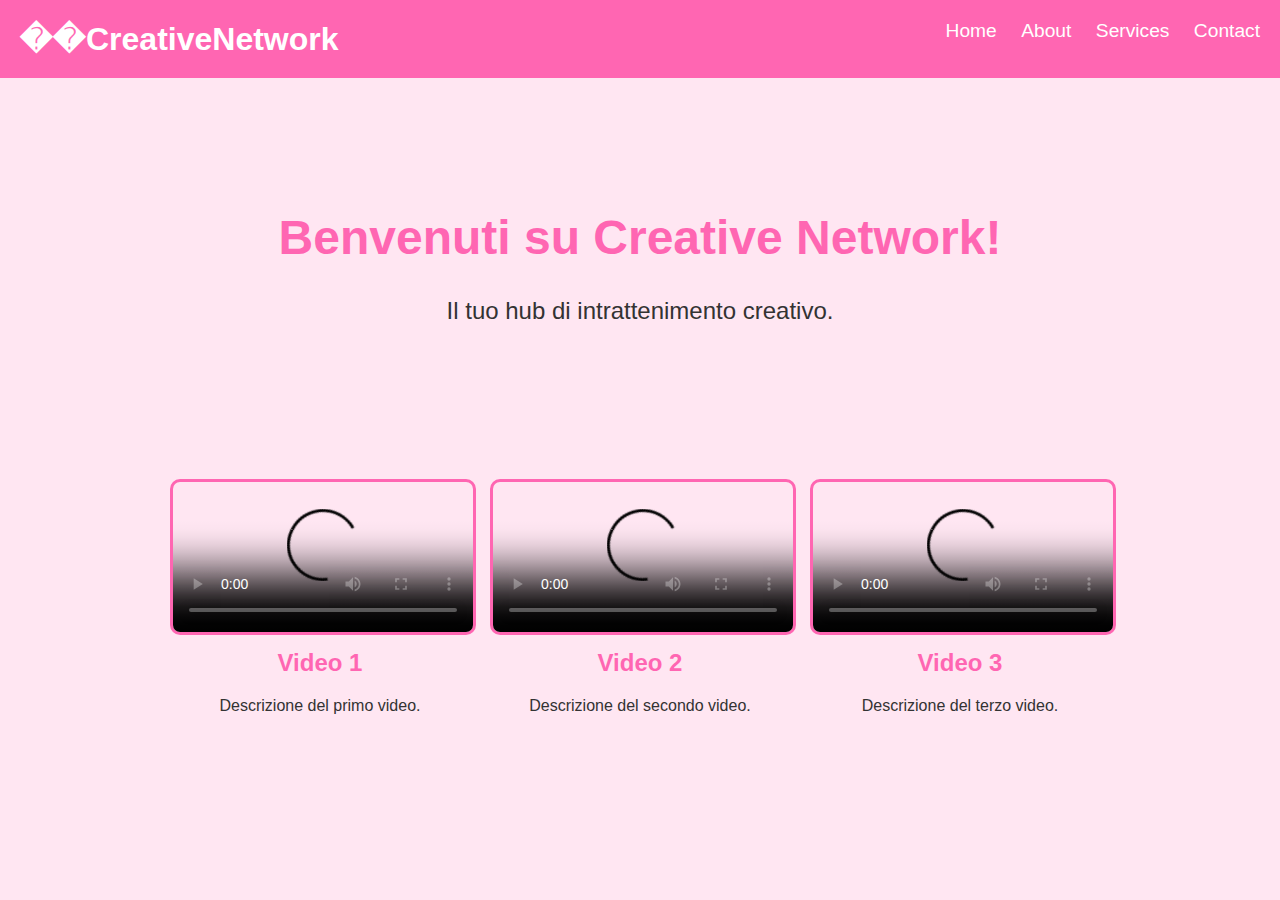
==== index.html @ 887ac9c0 "Update" ====
<!DOCTYPE html>
<html lang="it">
<head>
    <meta charset="UTF-8">
    <meta name="viewport" content="width=device-width, initial-scale=1.0">
    <title>Creative Network</title>
    <link rel="stylesheet" href="style.css">
</head>
<body>
    <header>
        <div class="logo">👑 Creative Network</div>
        <nav>
            <ul>
                <li><a href="#">Home</a></li>
                <li><a href="#">About</a></li>
                <li><a href="#">Services</a></li>
                <li><a href="#">Contact</a></li>
            </ul>
        </nav>
        <div class="header-animation"></div>
    </header>

    <main>
        <section class="hero">
            <h1>Benvenuti su Creative Network!</h1>
            <p>Il tuo hub di intrattenimento creativo.</p>
        </section>

        <!-- Sezione Video -->
        <section class="videos">
            <div class="video-container">
                <video controls controlsList="nodownload" poster="/content/video/g/1-thumbnail.jpg">
                    <source src="/content/video/g/1.mp4" type="video/mp4">
                    Il tuo browser non supporta il tag video.
                </video>
                <h2>Video 1</h2>
                <p>Descrizione del primo video.</p>
            </div>

            <div class="video-container">
                <video controls controlsList="nodownload" poster="/content/video/g/2-thumbnail.jpg">
                    <source src="/content/video/g/2.mp4" type="video/mp4">
                    Il tuo browser non supporta il tag video.
                </video>
                <h2>Video 2</h2>
                <p>Descrizione del secondo video.</p>
            </div>

            <div class="video-container">
                <video controls controlsList="nodownload" poster="/content/video/g/3-thumbnail.jpg">
                    <source src="/content/video/g/3.mp4" type="video/mp4">
                    Il tuo browser non supporta il tag video.
                </video>
                <h2>Video 3</h2>
                <p>Descrizione del terzo video.</p>
            </div>
        </section>
    </main>

    <script src="script.js"></script>
</body>
</html>
---- style.css ----
/* Stile di base */
body {
    font-family: 'Arial', sans-serif;
    margin: 0;
    padding: 0;
    background-color: #ffe6f2;
    color: #333;
}

/* Header */
header {
    background-color: #ff66b2;
    color: white;
    padding: 20px;
    position: relative;
    overflow: hidden;
}

.logo {
    font-size: 2em;
    font-weight: bold;
    display: inline-block;
    position: relative;
    white-space: nowrap;
}

.logo span {
    display: inline-block;
    transition: transform 0.1s ease;
}

nav {
    float: right;
}

nav ul {
    list-style-type: none;
    margin: 0;
    padding: 0;
}

nav ul li {
    display: inline-block;
    margin-left: 20px;
}

nav ul li a {
    color: white;
    text-decoration: none;
    font-size: 1.2em;
    transition: color 0.3s ease;
}

nav ul li a:hover {
    color: #ffccdf;
}

/* Animazione dell'header */
.header-animation {
    position: absolute;
    top: 0;
    left: 0;
    width: 100%;
    height: 100%;
    background-image: url('https://www.transparenttextures.com/patterns/asfalt-dark.png');
    opacity: 0.1;
    animation: moveBackground 20s linear infinite;
}

@keyframes moveBackground {
    0% {
        transform: translate(0, 0);
    }
    100% {
        transform: translate(-100%, 100%);
    }
}

/* Hero section */
.hero {
    text-align: center;
    padding: 100px 20px;
}

.hero h1 {
    font-size: 3em;
    color: #ff66b2;
    animation: popIn 1s ease-in-out forwards;
}

.hero p {
    font-size: 1.5em;
    margin-top: 20px;
    animation: slideIn 1.5s ease-in-out forwards;
}

/* Sezione Video */
.videos {
    display: flex;
    flex-wrap: wrap;
    justify-content: center;
    padding: 20px;
    background-color: #ffe6f2;
}

.video-container {
    max-width: 300px;
    margin: 10px;
    text-align: center;
}

.video-container video {
    width: 100%;
    border: 3px solid #ff66b2;
    border-radius: 10px;
    background-color: #ffe6f2;
}

.video-container h2 {
    font-size: 1.5em;
    color: #ff66b2;
    margin-top: 10px;
}

.video-container p {
    font-size: 1em;
    color: #333;
}

/* Responsiveness */
@media (max-width: 768px) {
    .videos {
        flex-direction: column;
        align-items: center;
    }

    .video-container {
        max-width: 90%;
    }
}

@keyframes popIn {
    0% {
        transform: scale(0.5);
        opacity: 0;
    }
    100% {
        transform: scale(1);
        opacity: 1;
    }
}

@keyframes slideIn {
    0% {
        transform: translateY(50px);
        opacity: 0;
    }
    100% {
        transform: translateY(0);
        opacity: 1;
    }
}
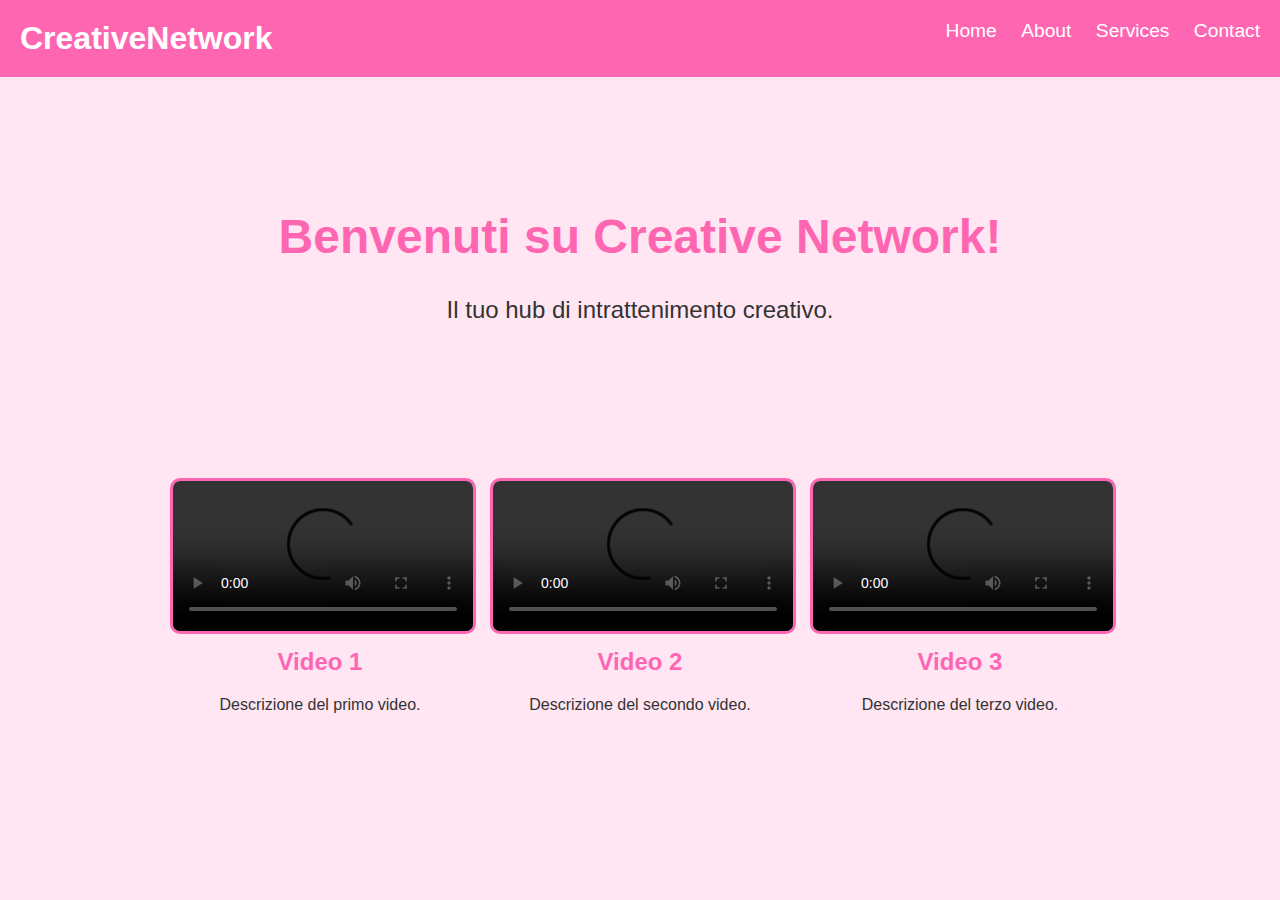
==== commit 92bea33f: "Update index.html" ====
--- a/index.html
+++ b/index.html
@@ -8,7 +8,7 @@
 </head>
 <body>
     <header>
-        <div class="logo">👑 Creative Network</div>
+        <div class="logo">Creative Network</div>
         <nav>
             <ul>
                 <li><a href="#">Home</a></li>
@@ -29,8 +29,8 @@
         <!-- Sezione Video -->
         <section class="videos">
             <div class="video-container">
-                <video controls controlsList="nodownload" poster="/content/video/g/1-thumbnail.jpg">
-                    <source src="/content/video/g/1.mp4" type="video/mp4">
+                <video controls controlsList="nodownload" poster="">
+                    <source src="WhatsApp Video 2024-08-14 at 04.18.01.mp4" type="video/mp4">
                     Il tuo browser non supporta il tag video.
                 </video>
                 <h2>Video 1</h2>
@@ -38,8 +38,8 @@
             </div>
 
             <div class="video-container">
-                <video controls controlsList="nodownload" poster="/content/video/g/2-thumbnail.jpg">
-                    <source src="/content/video/g/2.mp4" type="video/mp4">
+                <video controls controlsList="nodownload" poster="">
+                    <source src="WhatsApp Video 2024-08-14 at 04.18.02.mp4" type="video/mp4">
                     Il tuo browser non supporta il tag video.
                 </video>
                 <h2>Video 2</h2>
@@ -47,8 +47,8 @@
             </div>
 
             <div class="video-container">
-                <video controls controlsList="nodownload" poster="/content/video/g/3-thumbnail.jpg">
-                    <source src="/content/video/g/3.mp4" type="video/mp4">
+                <video controls controlsList="nodownload" poster="">
+                    <source src="WhatsApp Video 2024-08-14 at 04.18.03.mp4" type="video/mp4">
                     Il tuo browser non supporta il tag video.
                 </video>
                 <h2>Video 3</h2>
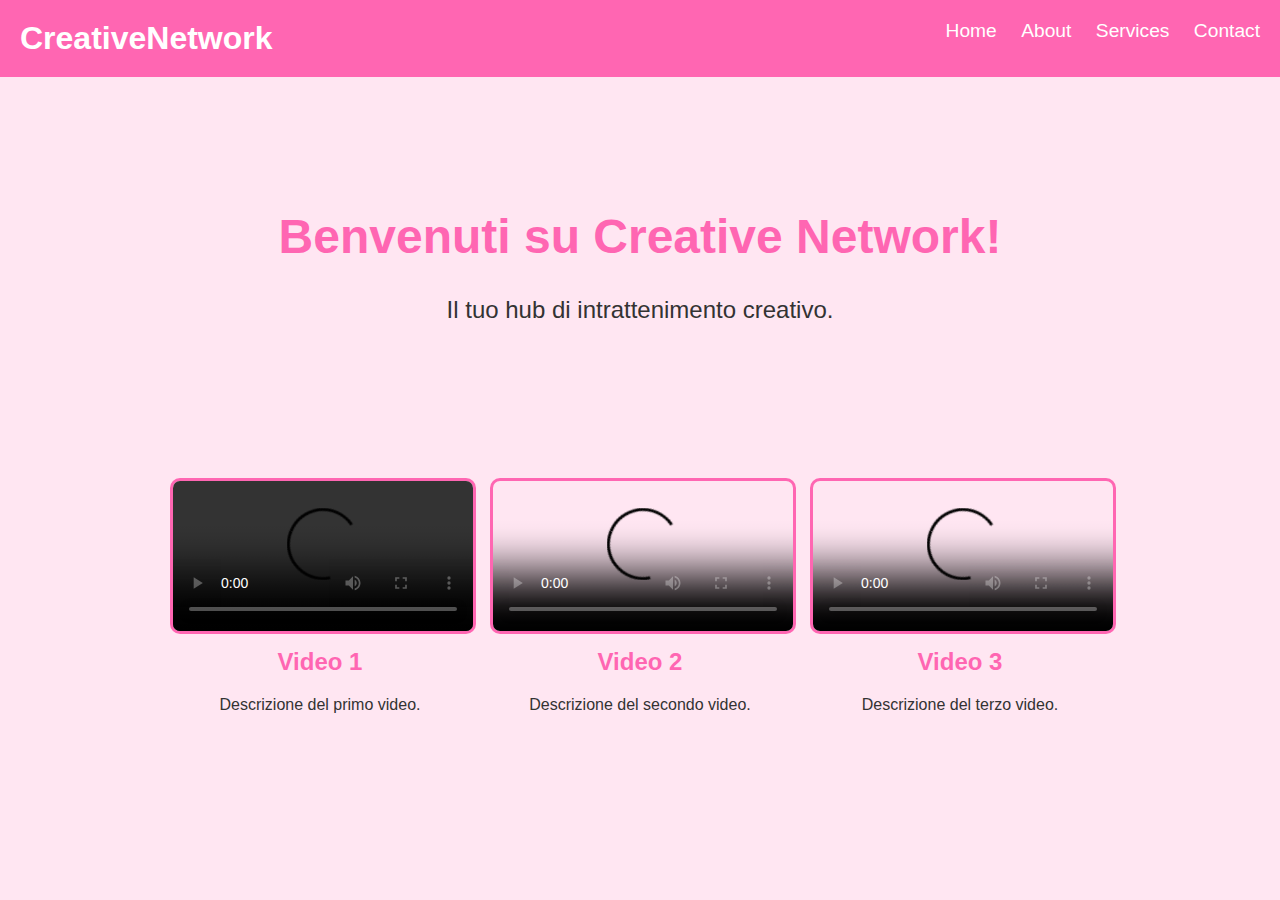
==== commit 312b3c9d: "1" ====
--- a/index.html
+++ b/index.html
@@ -30,7 +30,7 @@
         <section class="videos">
             <div class="video-container">
                 <video controls controlsList="nodownload" poster="">
-                    <source src="WhatsApp Video 2024-08-14 at 04.18.01.mp4" type="video/mp4">
+                    <source src="https://gabbynetwork.github.io/content/img/1.png" type="video/mp4">
                     Il tuo browser non supporta il tag video.
                 </video>
                 <h2>Video 1</h2>
@@ -38,8 +38,8 @@
             </div>
 
             <div class="video-container">
-                <video controls controlsList="nodownload" poster="">
-                    <source src="WhatsApp Video 2024-08-14 at 04.18.02.mp4" type="video/mp4">
+                <video controls controlsList="nodownload" poster="https://gabbynetwork.github.io/content/img/2.png">
+                    <source src="https://gabbynetwork.github.io/content/video/2.mp4" type="video/mp4">
                     Il tuo browser non supporta il tag video.
                 </video>
                 <h2>Video 2</h2>
@@ -47,8 +47,8 @@
             </div>
 
             <div class="video-container">
-                <video controls controlsList="nodownload" poster="">
-                    <source src="WhatsApp Video 2024-08-14 at 04.18.03.mp4" type="video/mp4">
+                <video controls controlsList="nodownload" poster="https://gabbynetwork.github.io/content/img/3.png">
+                    <source src="https://gabbynetwork.github.io/content/video/3.mp4" type="video/mp4">
                     Il tuo browser non supporta il tag video.
                 </video>
                 <h2>Video 3</h2>
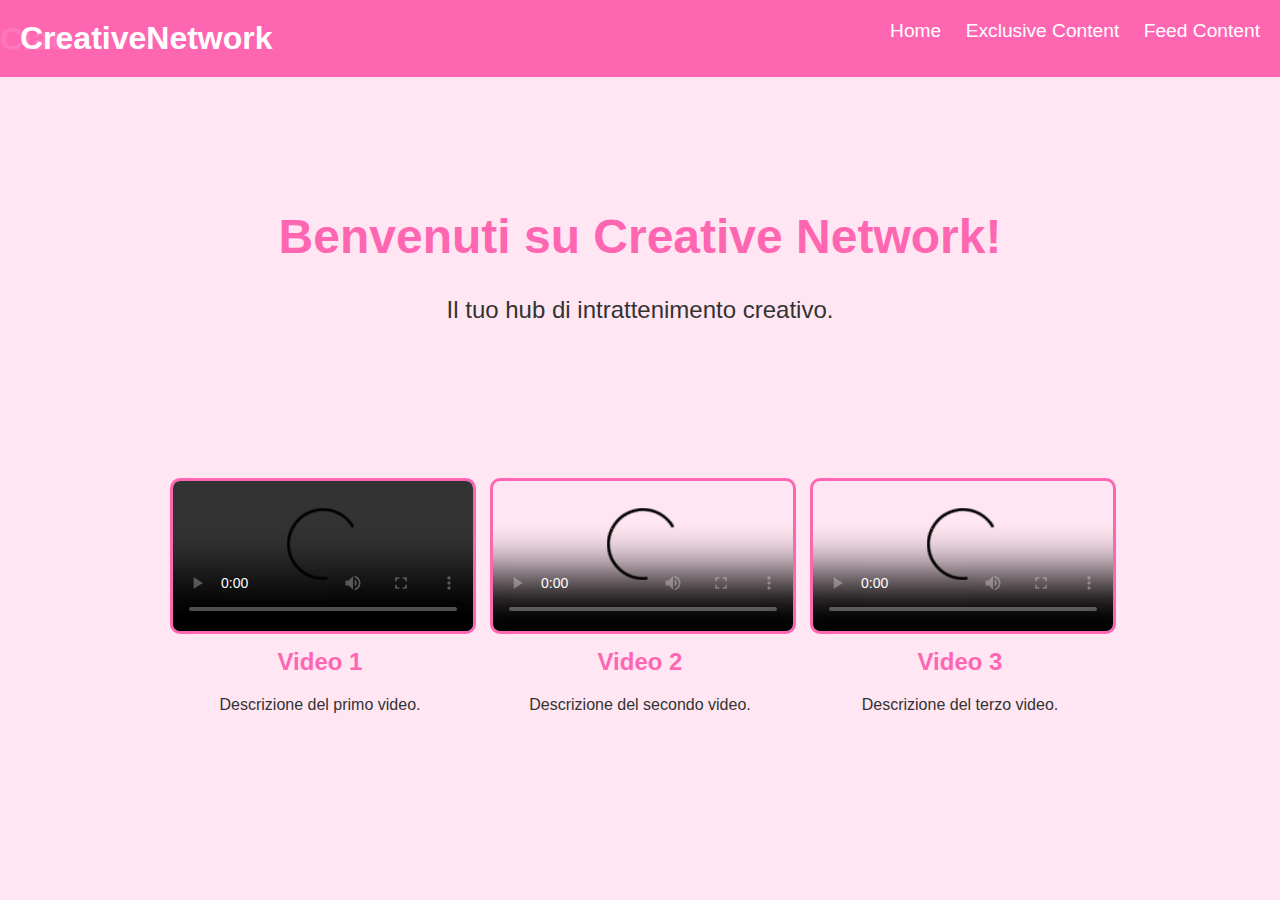
==== commit 7e72d24b: "Update index.html" ====
--- a/index.html
+++ b/index.html
@@ -12,12 +12,13 @@
         <nav>
             <ul>
                 <li><a href="#">Home</a></li>
-                <li><a href="#">About</a></li>
-                <li><a href="#">Services</a></li>
-                <li><a href="#">Contact</a></li>
+                <li><a href="/c/exclusive/index.html">Exclusive Content</a></li>
+                <li><a href="/c/feed/index.html">Feed Content</a></li>
             </ul>
         </nav>
-        <div class="header-animation"></div>
+        <div class="header-animation">
+            <h1>Ciao</h1>
+        </div>
     </header>
 
     <main>
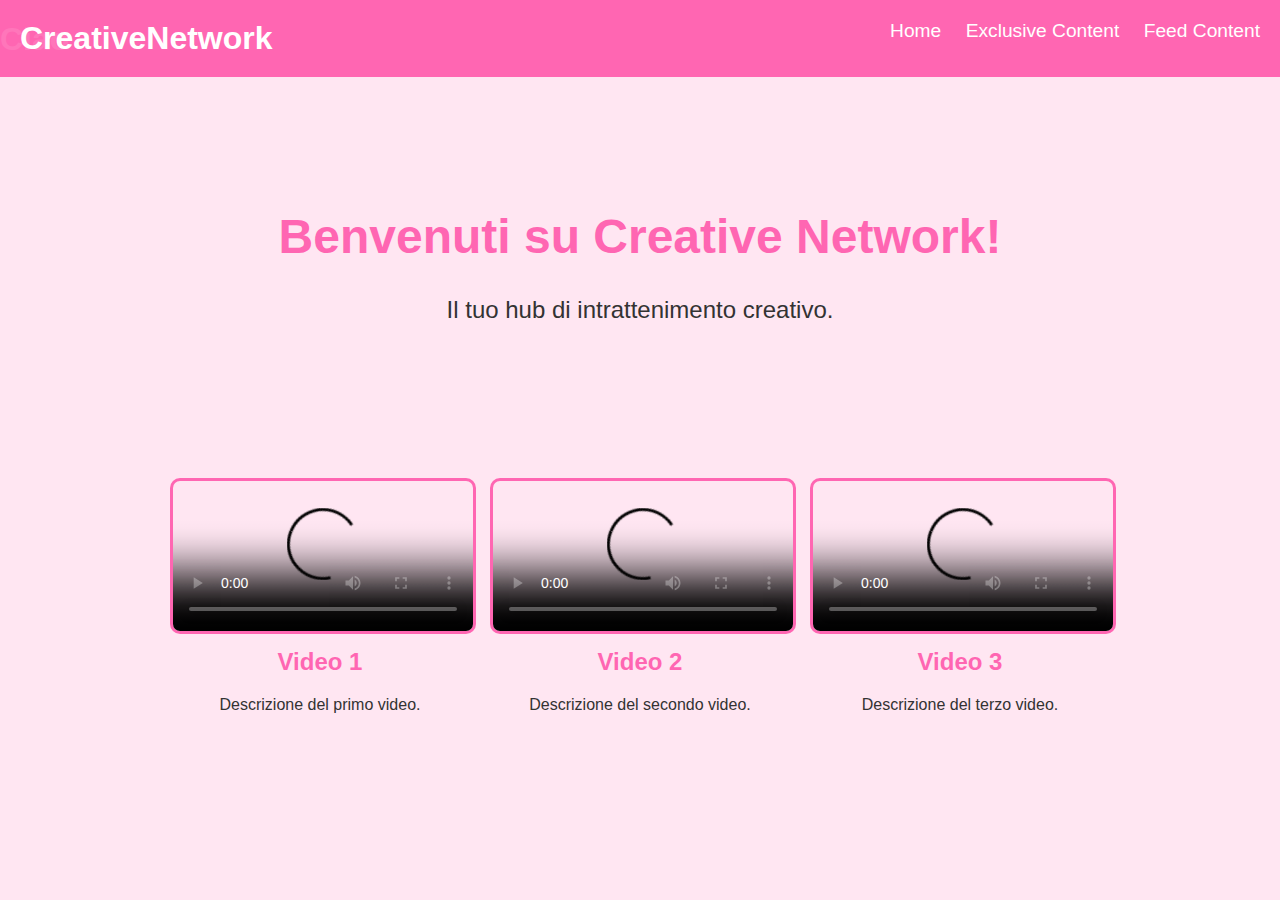
==== commit 851b8f81: "ssss" ====
--- a/index.html
+++ b/index.html
@@ -30,8 +30,8 @@
         <!-- Sezione Video -->
         <section class="videos">
             <div class="video-container">
-                <video controls controlsList="nodownload" poster="">
-                    <source src="https://gabbynetwork.github.io/content/img/1.png" type="video/mp4">
+                <video controls controlsList="nodownload" poster="https://gabbynetwork.github.io/content/img/1.png">
+                    <source src="https://gabbynetwork.github.io/content/video/1.mp4" type="video/mp4">
                     Il tuo browser non supporta il tag video.
                 </video>
                 <h2>Video 1</h2>
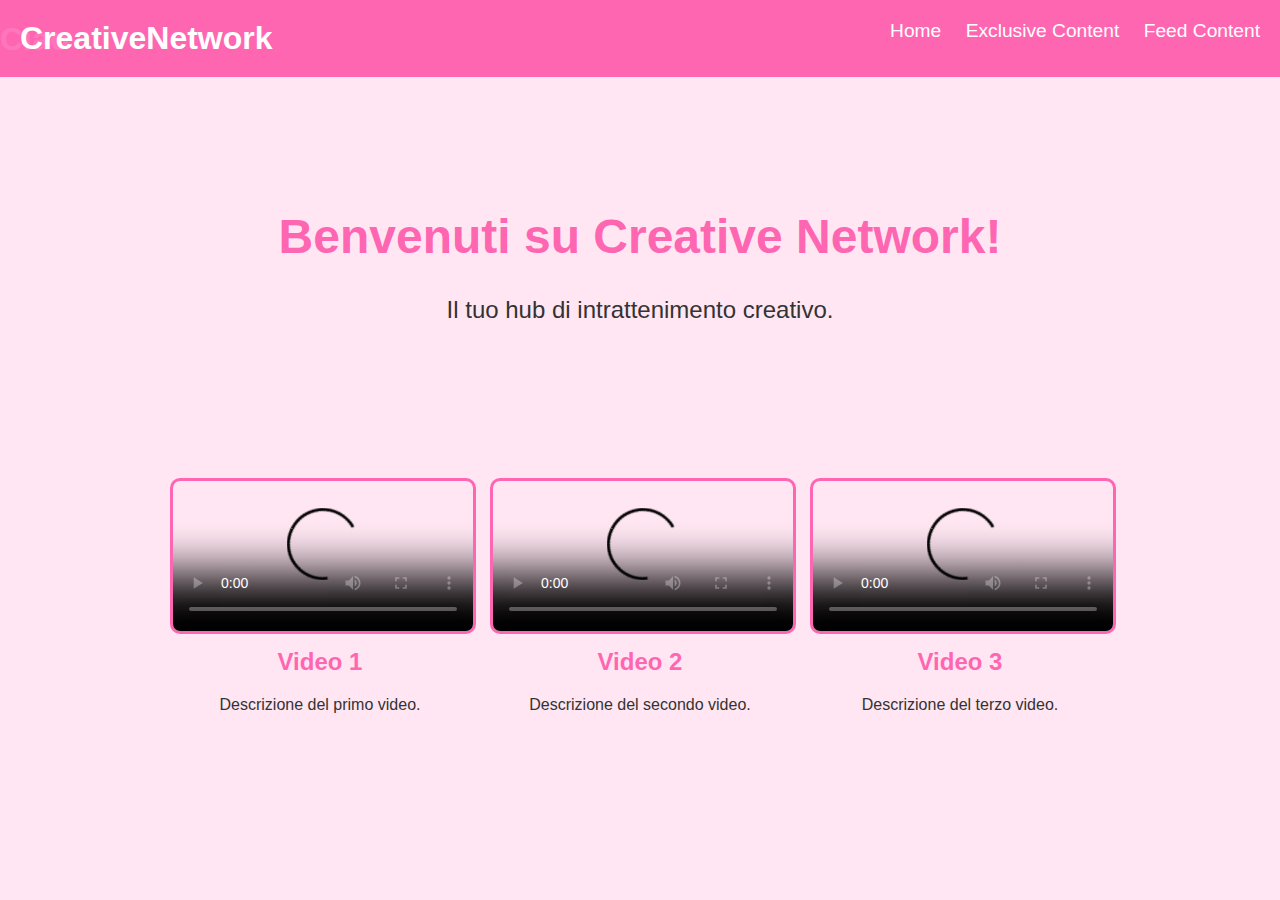
==== commit 4d7143e6: "Update index.html" ====
--- a/index.html
+++ b/index.html
@@ -40,7 +40,7 @@
 
             <div class="video-container">
                 <video controls controlsList="nodownload" poster="https://gabbynetwork.github.io/content/img/2.png">
-                    <source src="https://gabbynetwork.github.io/content/video/2.mp4" type="video/mp4">
+                    <source src="https://g16.altervista.org/wp-content/uploads/2024/08/WhatsApp-Video-2024-08-14-at-04.39.38.mp4" type="video/mp4">
                     Il tuo browser non supporta il tag video.
                 </video>
                 <h2>Video 2</h2>
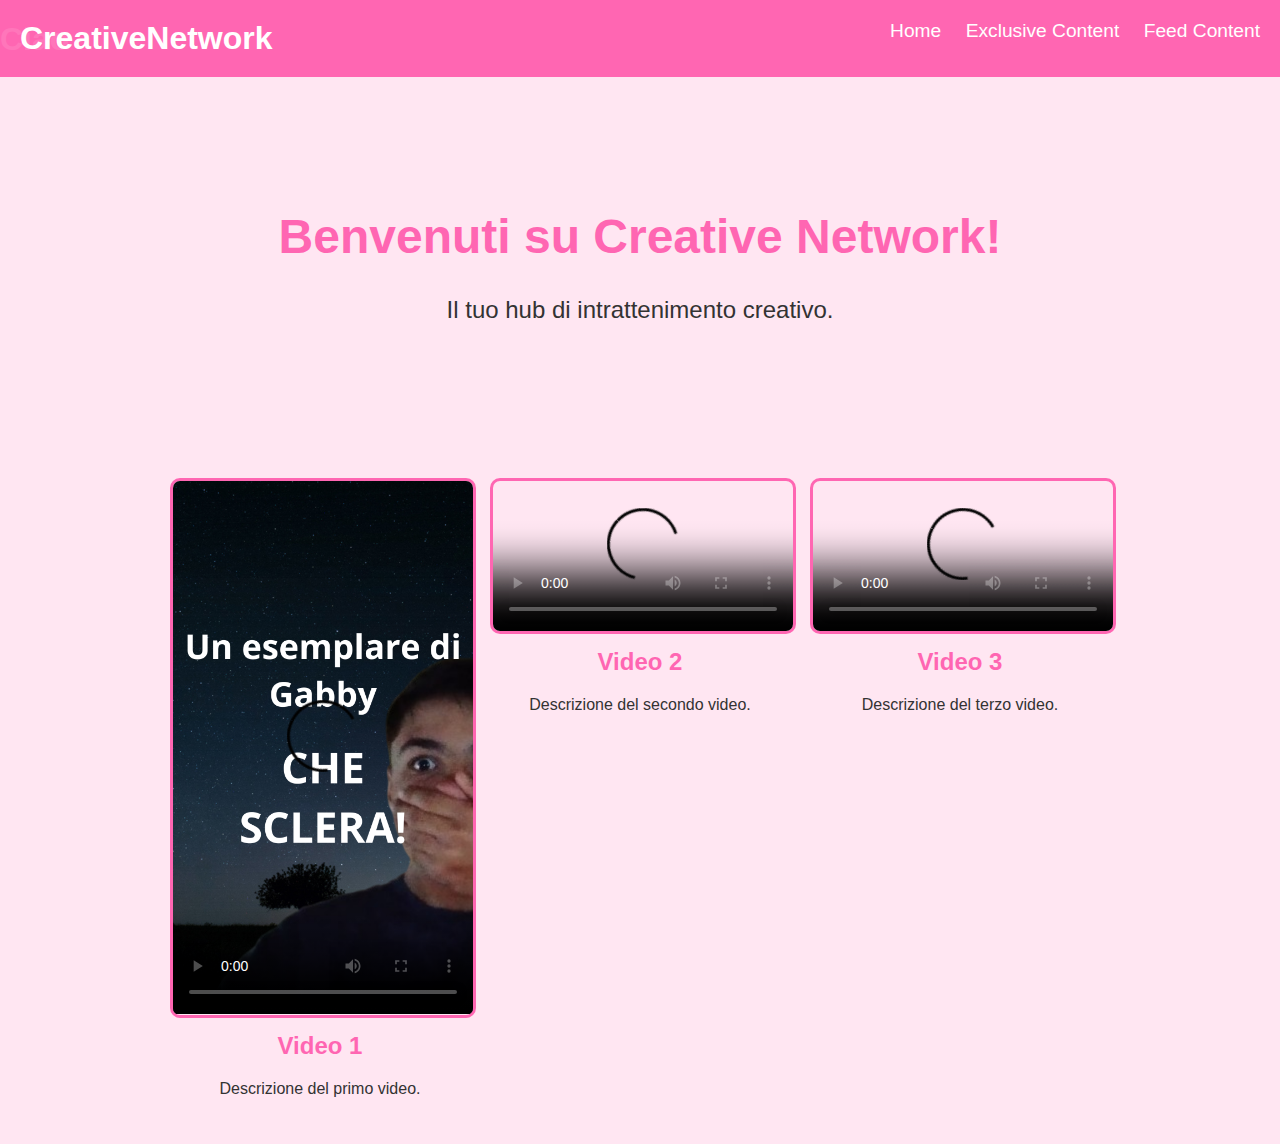
==== commit a5f882a5: "Update index.html" ====
--- a/index.html
+++ b/index.html
@@ -30,7 +30,7 @@
         <!-- Sezione Video -->
         <section class="videos">
             <div class="video-container">
-                <video controls controlsList="nodownload" poster="https://gabbynetwork.github.io/content/img/1.png">
+                <video controls controlsList="nodownload" poster="1.png">
                     <source src="https://gabbynetwork.github.io/content/video/1.mp4" type="video/mp4">
                     Il tuo browser non supporta il tag video.
                 </video>
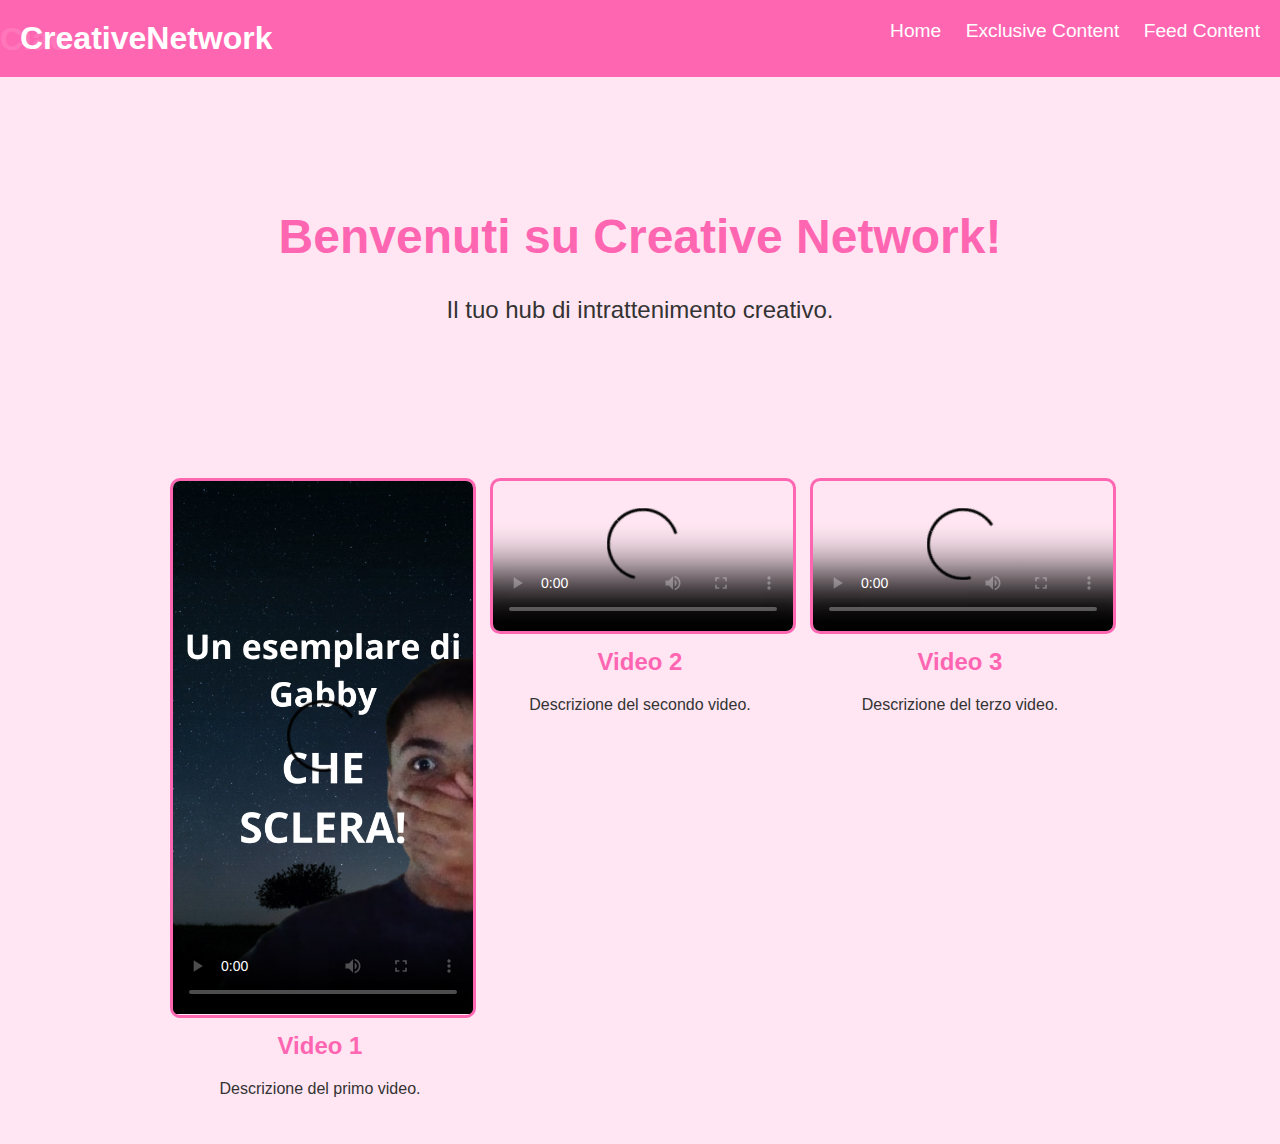
==== commit d79999a2: "Update index.html" ====
--- a/index.html
+++ b/index.html
@@ -31,7 +31,7 @@
         <section class="videos">
             <div class="video-container">
                 <video controls controlsList="nodownload" poster="1.png">
-                    <source src="https://gabbynetwork.github.io/content/video/1.mp4" type="video/mp4">
+                    <source src="https://g16.altervista.org/wp-content/uploads/2024/08/WhatsApp-Video-2024-08-14-at-04.39.38.mp4" type="video/mp4">
                     Il tuo browser non supporta il tag video.
                 </video>
                 <h2>Video 1</h2>
